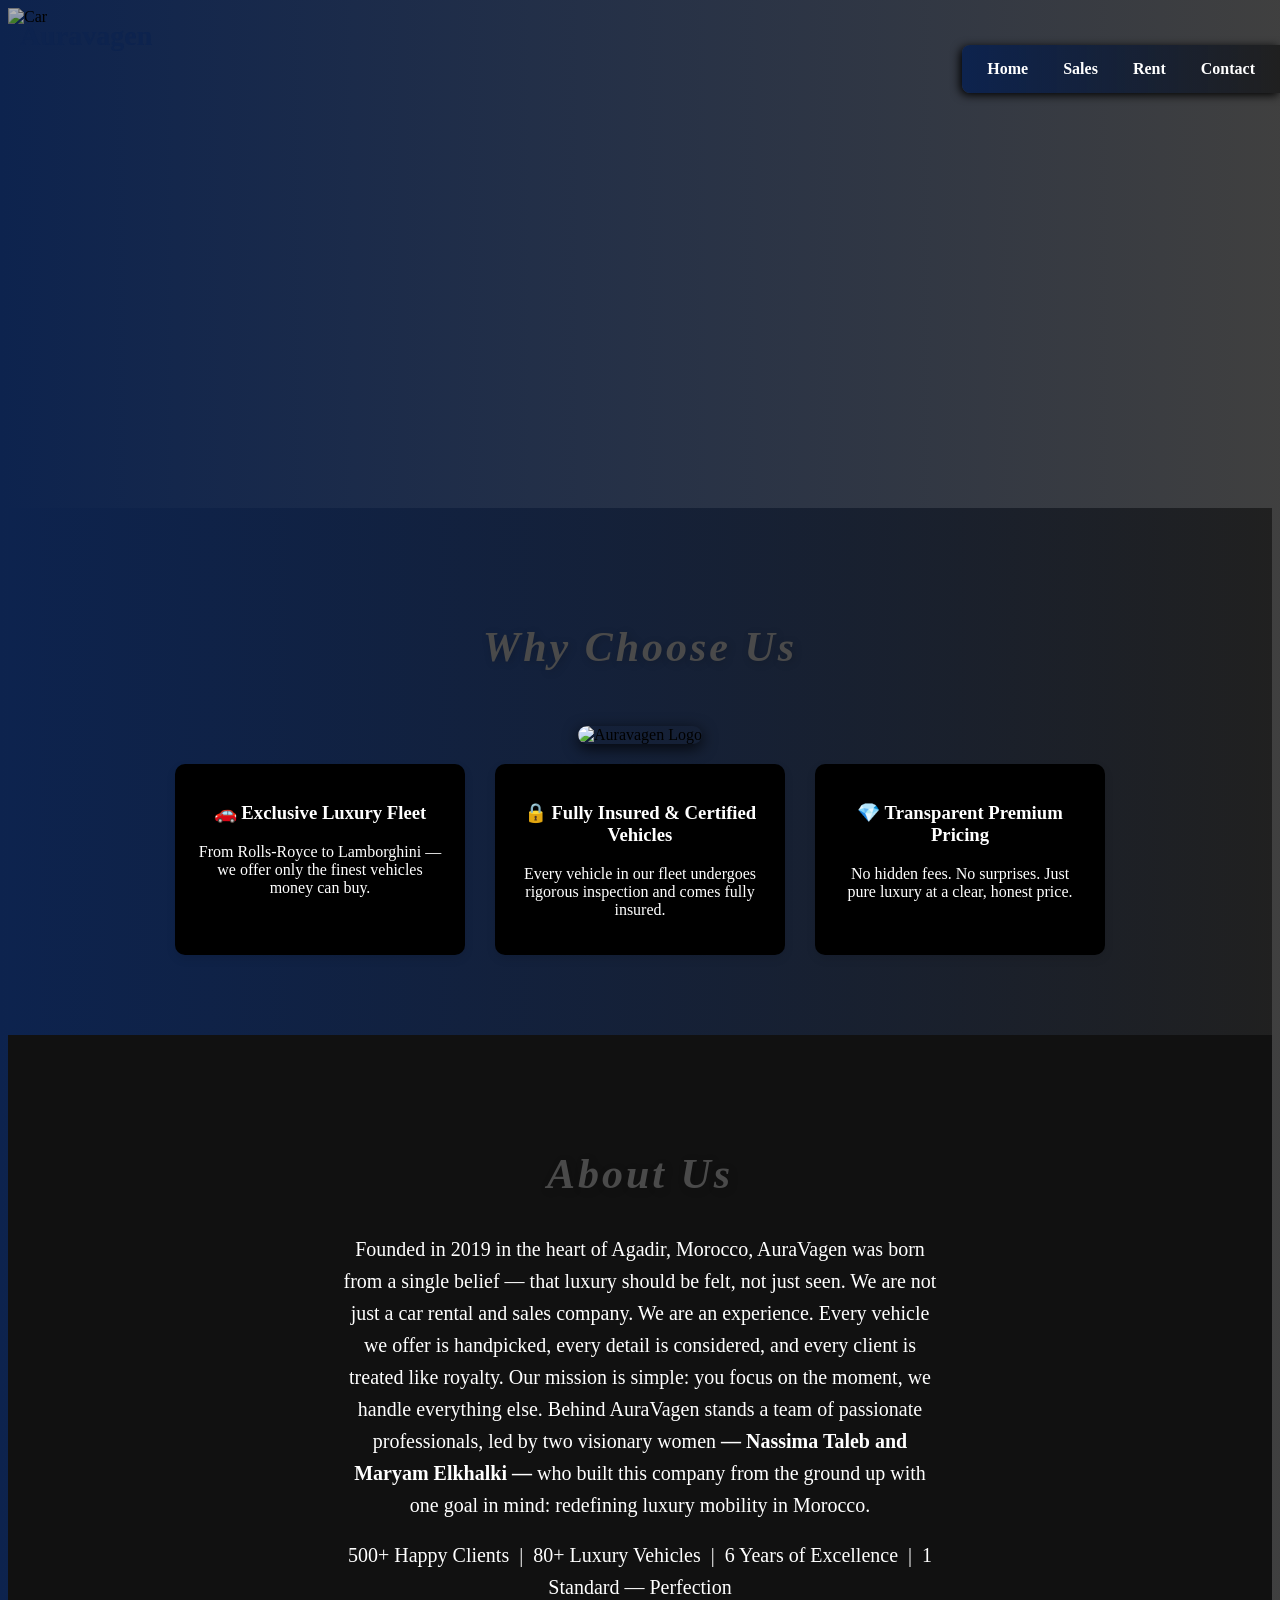
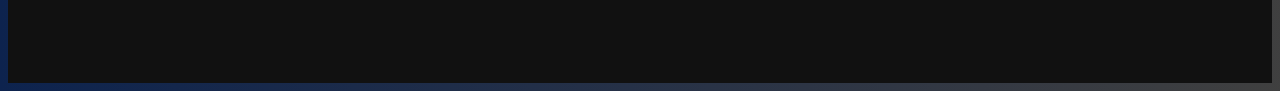
==== index.html @ b8a4f33a "first push" ====
<!DOCTYPE html>
<html lang="en">
<head>
    <meta charset="UTF-8">
    <meta name="viewport" content="width=device-width, initial-scale=1.0">
    <title>Home page</title>
    <link rel="stylesheet" href="style.css">
</head>
<body>
    <header class="hero-section">
        <div class="top-bar">
            <div class="logo">Auravagen</div>
            <div class="linkspages">
                <a href="index.html">Home</a>
                <a href="sales.html">Sales</a>
                <a href="rent.html">Rent</a>
                <a href="Contact.html">Contact</a>
            </div>
        </div>
        <img src="C:\Users\user omar\Downloads\BMWchose1.jpg" alt="Car" class="hero-image">
    </header>
    <!--Why chose-->   
    <section class="why-choose">
        <h1 class="chose">Why Choose Us</h1>

        <img src="C:\Users\user omar\Downloads\Sleek Auravagen logo design.png" alt="Auravagen Logo" class="company-logo">

        <div class="features">

        <div class="feature">
        <h3>🚗 Exclusive Luxury Fleet</h3>
        <p>From Rolls-Royce to Lamborghini — we offer only the finest vehicles money can buy.</p>
        </div>

        <div class="feature">
        <h3>🔒 Fully Insured & Certified Vehicles</h3>
        <p>Every vehicle in our fleet undergoes rigorous inspection and comes fully insured.</p>
        </div>

        <div class="feature">
        <h3>💎 Transparent Premium Pricing</h3>
        <p>No hidden fees. No surprises. Just pure luxury at a clear, honest price.</p>
        </div>

        </div>
    </section>


<!-- ABOUT US -->

    <section class="about-us">

        <h1 class="About">About Us</h2>

        <p>
        Founded in 2019 in the heart of Agadir, Morocco, AuraVagen was born from a single belief — that luxury should be felt, not just seen.
        We are not just a car rental and sales company. We are an experience. Every vehicle we offer is handpicked, every detail is considered, and every client is treated like royalty.
        Our mission is simple: you focus on the moment, we handle everything else.
        Behind AuraVagen stands a team of passionate professionals, led by two visionary women <strong>— Nassima Taleb and Maryam Elkhalki —</strong> who built this company from the ground up with one goal in mind: redefining luxury mobility in Morocco.
        </p><br>
        <p>
        500+ Happy Clients  |  80+ Luxury Vehicles  |  6 Years of Excellence  |  1 Standard — Perfection
        </p>

    </section>

</body>
</html>
---- style.css ----
body{
    background: linear-gradient(90deg, #0d234e, #1a1a1ad5);
}
    .linkspages {
        background: linear-gradient(90deg, #0d234e, #1a1a1ad5);
        position: fixed; 
        top: 5%;
        right: 0;
        padding: 10px 15px;
        border-radius: 8px 0 0 8px; 
        display: flex; /*-- -- --*/
        gap: 15px; /*space*/
        box-shadow: -2px 2px 10px rgb(0, 0, 0);
        z-index: 1000; /*visible*/
    }

    .linkspages a {
        color: #ffffff;
        text-decoration: none;
        font-weight: bold;
        padding: 5px 10px;
        border-radius: 5px;
    }

    .linkspages a:hover {
        background-color: #222222ad; 
        transform: scale(1.1); 
    }

.hero-section {
    width: 100%;
    height: 500px; 
}

.top-bar {
    position: absolute; /*stay above */
    top: 20px;
    left: 20px;
    right: 20px;
    z-index: 10;
}

.hero-image {
    width: 100%;
    height: 100%;
    object-fit: cover; /*header cover*/
    filter: brightness(0.7); /* darken image for text/logo visibility */
}

.logo {
    position: fixed;
    font-size: 28px;
    font-weight: bold;
    color: #0d234e;
     
}
/* WHY CHOOSE US */
.chose{
    color: #4a4a4a;
    font-size: 42px;
    font-weight: 700;
    font-style: italic;
    letter-spacing: 3px;
    font-family: 'Georgia', serif;        
    text-shadow: 2px 2px 8px rgba(0,0,0,0.2); 
    
}
.why-choose{
padding:80px 20px;
text-align:center;
background: linear-gradient(90deg, #0d234e, #1a1a1ad5);
}

.company-logo{
width: 500px;
margin:20px 0;
border-radius: 20px;                      
box-shadow: 0px 4px 15px rgba(0,0,0,0.8); 
}

.features{
display:flex;
justify-content:center;
gap:30px;
flex-wrap:wrap;/*line br*/
}

.feature{
background:rgb(0, 0, 0);
padding:20px;
border-radius:10px;
width:250px;
box-shadow:0 4px 10px rgba(0,0,0,0.1);
color: #ffffff;
}


/* ABOUT US */
.About{
    color: #4a4a4a;
    font-size: 42px;
    font-weight: 700;
    font-style: italic;
    letter-spacing: 3px;
    font-family: 'Georgia', serif;        
    text-shadow: 2px 2px 8px rgba(0,0,0,0.2); 
 
}
.about-us{
padding:80px 20px;
text-align:center;
background:#111;
color:white;
}

.about-us p{
max-width:600px;
margin:auto;
line-height:1.6;
font-size: 20px;
}
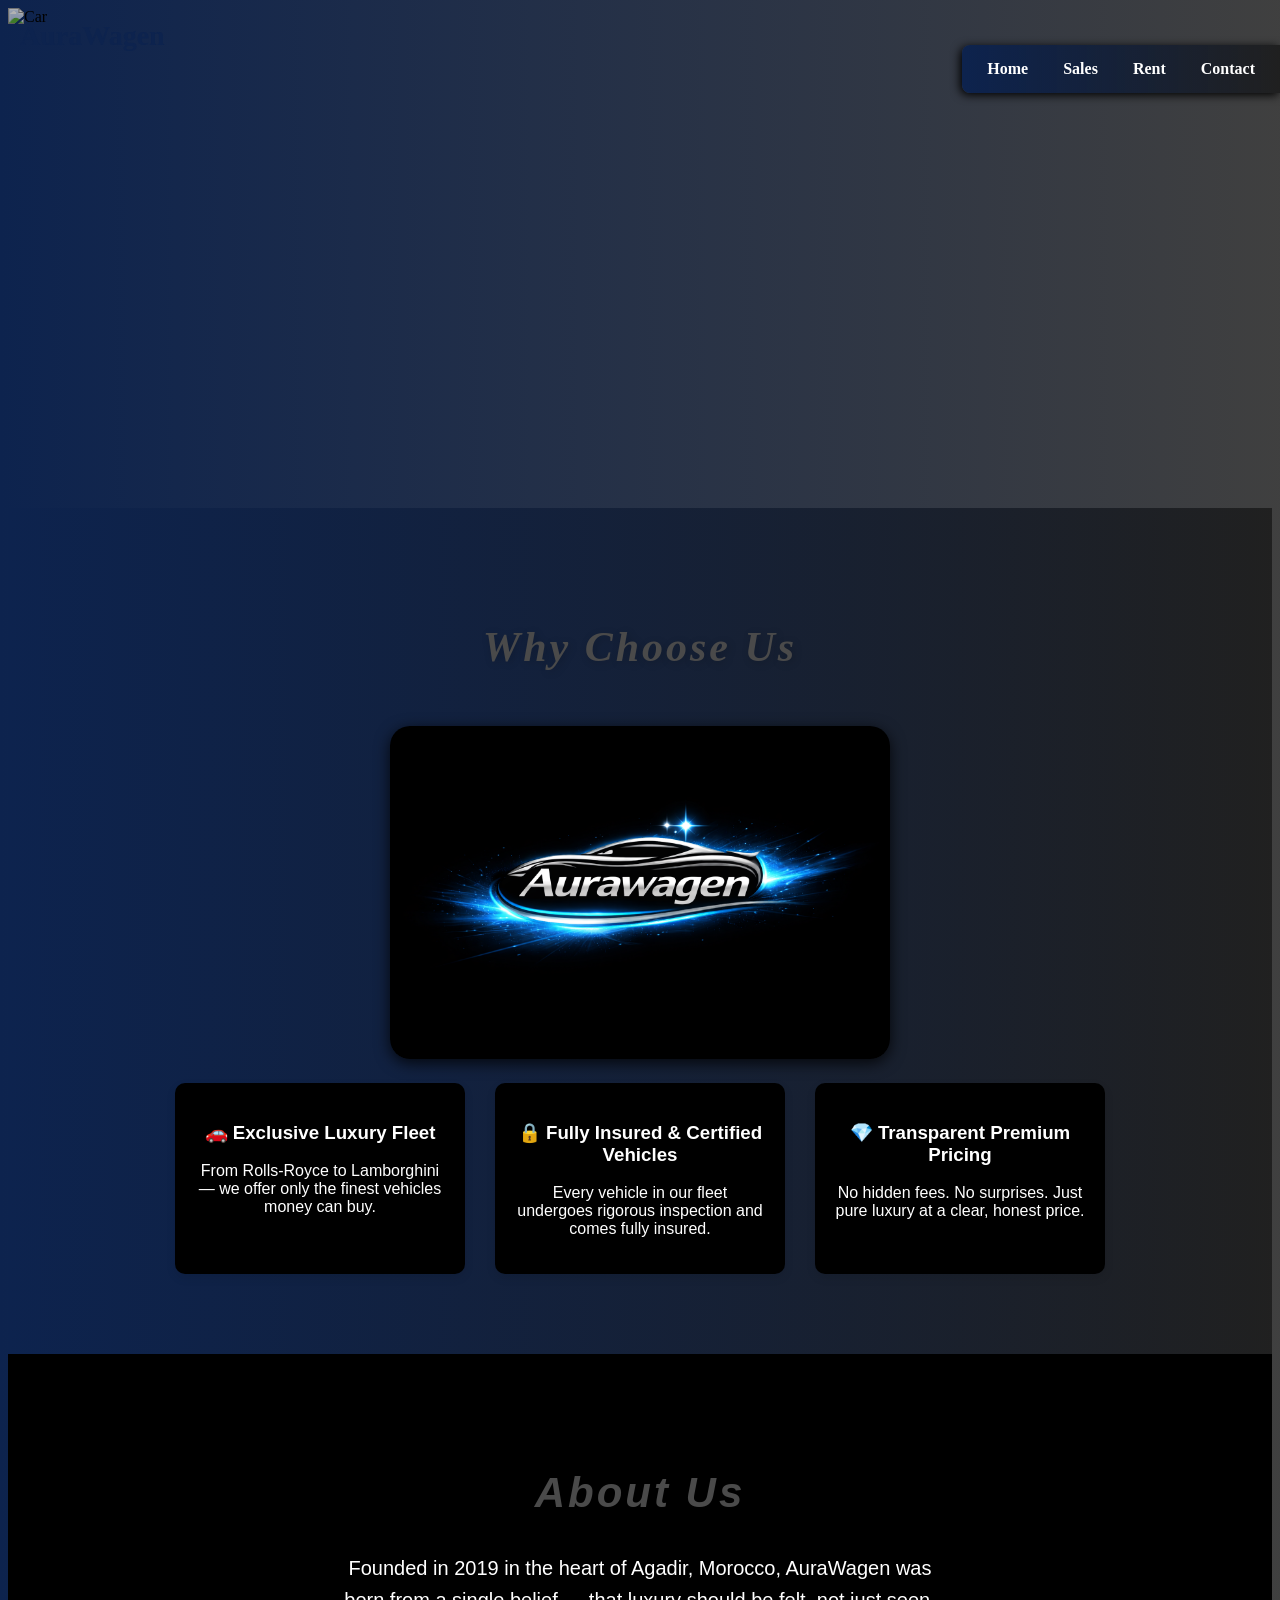
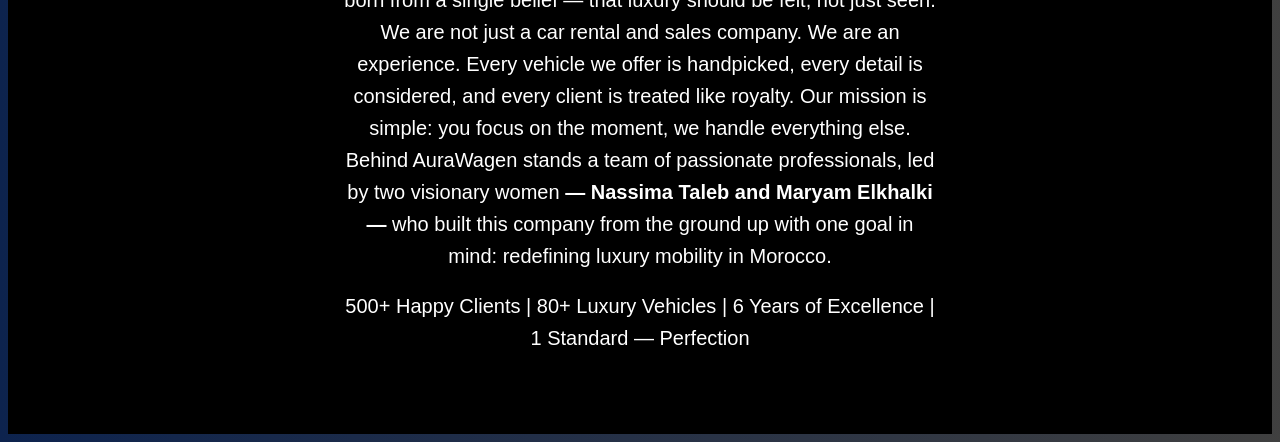
==== commit e6c788d8: "some changes" ====
--- a/index.html
+++ b/index.html
@@ -9,7 +9,7 @@
 <body>
     <header class="hero-section">
         <div class="top-bar">
-            <div class="logo">Auravagen</div>
+           <a href="index.html" class="logo">AuraWagen</a>
             <div class="linkspages">
                 <a href="index.html">Home</a>
                 <a href="sales.html">Sales</a>
@@ -23,7 +23,7 @@
     <section class="why-choose">
         <h1 class="chose">Why Choose Us</h1>
 
-        <img src="C:\Users\user omar\Downloads\Sleek Auravagen logo design.png" alt="Auravagen Logo" class="company-logo">
+        <img src="logoimage.png" alt="AuraWagen Logo" class="company-logo">
 
         <div class="features">
 
@@ -53,13 +53,13 @@
         <h1 class="About">About Us</h2>
 
         <p>
-        Founded in 2019 in the heart of Agadir, Morocco, AuraVagen was born from a single belief — that luxury should be felt, not just seen.
+        Founded in 2019 in the heart of Agadir, Morocco, AuraWagen was born from a single belief — that luxury should be felt, not just seen.
         We are not just a car rental and sales company. We are an experience. Every vehicle we offer is handpicked, every detail is considered, and every client is treated like royalty.
         Our mission is simple: you focus on the moment, we handle everything else.
-        Behind AuraVagen stands a team of passionate professionals, led by two visionary women <strong>— Nassima Taleb and Maryam Elkhalki —</strong> who built this company from the ground up with one goal in mind: redefining luxury mobility in Morocco.
+        Behind AuraWagen stands a team of passionate professionals, led by two visionary women <strong>— Nassima Taleb and Maryam Elkhalki —</strong> who built this company from the ground up with one goal in mind: redefining luxury mobility in Morocco.
         </p><br>
         <p>
-        500+ Happy Clients  |  80+ Luxury Vehicles  |  6 Years of Excellence  |  1 Standard — Perfection
+        500+ Happy Clients | 80+ Luxury Vehicles | 6 Years of Excellence | 1 Standard — Perfection
         </p>
 
     </section>
--- a/style.css
+++ b/style.css
@@ -31,9 +31,8 @@
     width: 100%;
     height: 500px; 
 }
-
 .top-bar {
-    position: absolute; /*stay above */
+    position: absolute; 
     top: 20px;
     left: 20px;
     right: 20px;
@@ -43,8 +42,8 @@
 .hero-image {
     width: 100%;
     height: 100%;
-    object-fit: cover; /*header cover*/
-    filter: brightness(0.7); /* darken image for text/logo visibility */
+    object-fit: cover; 
+    filter: brightness(0.7);
 }
 
 .logo {
@@ -52,6 +51,8 @@
     font-size: 28px;
     font-weight: bold;
     color: #0d234e;
+    cursor: pointer;        
+    text-decoration: none;
      
 }
 /* WHY CHOOSE US */
@@ -92,6 +93,7 @@
 width:250px;
 box-shadow:0 4px 10px rgba(0,0,0,0.1);
 color: #ffffff;
+font-family: 'Montserrat', sans-serif;
 }
 
 
@@ -102,14 +104,14 @@
     font-weight: 700;
     font-style: italic;
     letter-spacing: 3px;
-    font-family: 'Georgia', serif;        
+    font-family: 'Montserrat', sans-serif;       
     text-shadow: 2px 2px 8px rgba(0,0,0,0.2); 
  
 }
 .about-us{
 padding:80px 20px;
 text-align:center;
-background:#111;
+background:#000000;
 color:white;
 }
 
@@ -118,4 +120,5 @@
 margin:auto;
 line-height:1.6;
 font-size: 20px;
+font-family: 'Montserrat', sans-serif;
 }
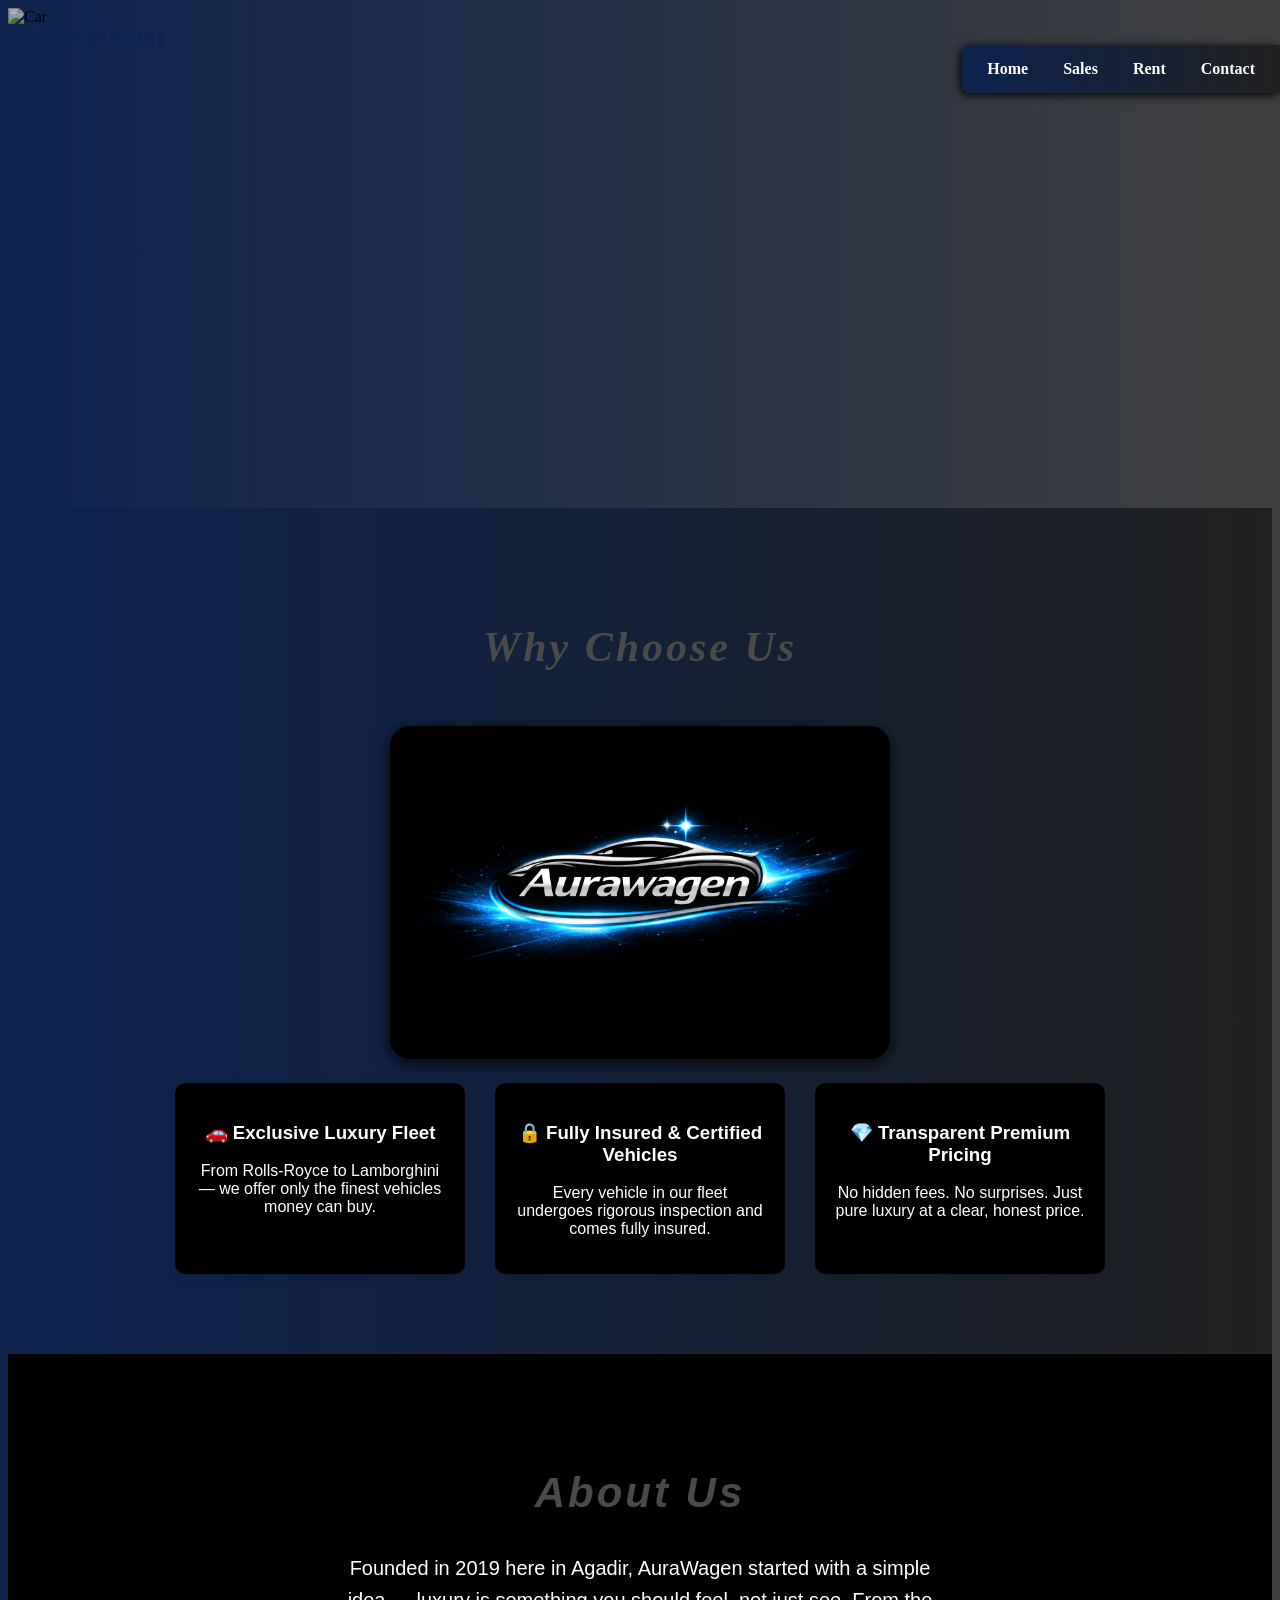
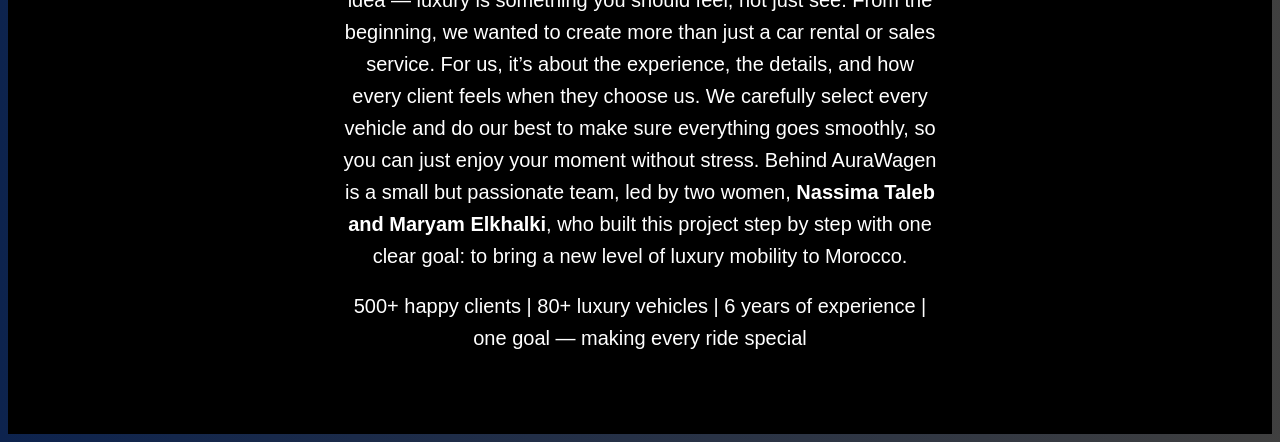
==== commit e093d4b6: "organise files" ====
--- a/index.html
+++ b/index.html
@@ -52,17 +52,18 @@
 
         <h1 class="About">About Us</h2>
 
-        <p>
-        Founded in 2019 in the heart of Agadir, Morocco, AuraWagen was born from a single belief — that luxury should be felt, not just seen.
-        We are not just a car rental and sales company. We are an experience. Every vehicle we offer is handpicked, every detail is considered, and every client is treated like royalty.
-        Our mission is simple: you focus on the moment, we handle everything else.
-        Behind AuraWagen stands a team of passionate professionals, led by two visionary women <strong>— Nassima Taleb and Maryam Elkhalki —</strong> who built this company from the ground up with one goal in mind: redefining luxury mobility in Morocco.
-        </p><br>
-        <p>
-        500+ Happy Clients | 80+ Luxury Vehicles | 6 Years of Excellence | 1 Standard — Perfection
-        </p>
+<p>
+Founded in 2019 here in Agadir, AuraWagen started with a simple idea — luxury is something you should feel, not just see.
+From the beginning, we wanted to create more than just a car rental or sales service. For us, it’s about the experience, the details, and how every client feels when they choose us.
+We carefully select every vehicle and do our best to make sure everything goes smoothly, so you can just enjoy your moment without stress.
+Behind AuraWagen is a small but passionate team, led by two women, <strong>Nassima Taleb and Maryam Elkhalki</strong>, who built this project step by step with one clear goal: to bring a new level of luxury mobility to Morocco.
+</p><br>
+
+<p>
+500+ happy clients | 80+ luxury vehicles | 6 years of experience | one goal — making every ride special
+</p>
 
     </section>
 
 </body>
-</html>+</html>
--- a/style.css
+++ b/style.css
@@ -62,8 +62,7 @@
     font-weight: 700;
     font-style: italic;
     letter-spacing: 3px;
-    font-family: 'Georgia', serif;        
-    text-shadow: 2px 2px 8px rgba(0,0,0,0.2); 
+    font-family: 'Georgia', serif;         
     
 }
 .why-choose{
@@ -104,8 +103,7 @@
     font-weight: 700;
     font-style: italic;
     letter-spacing: 3px;
-    font-family: 'Montserrat', sans-serif;       
-    text-shadow: 2px 2px 8px rgba(0,0,0,0.2); 
+    font-family: 'Montserrat', sans-serif; 
  
 }
 .about-us{
